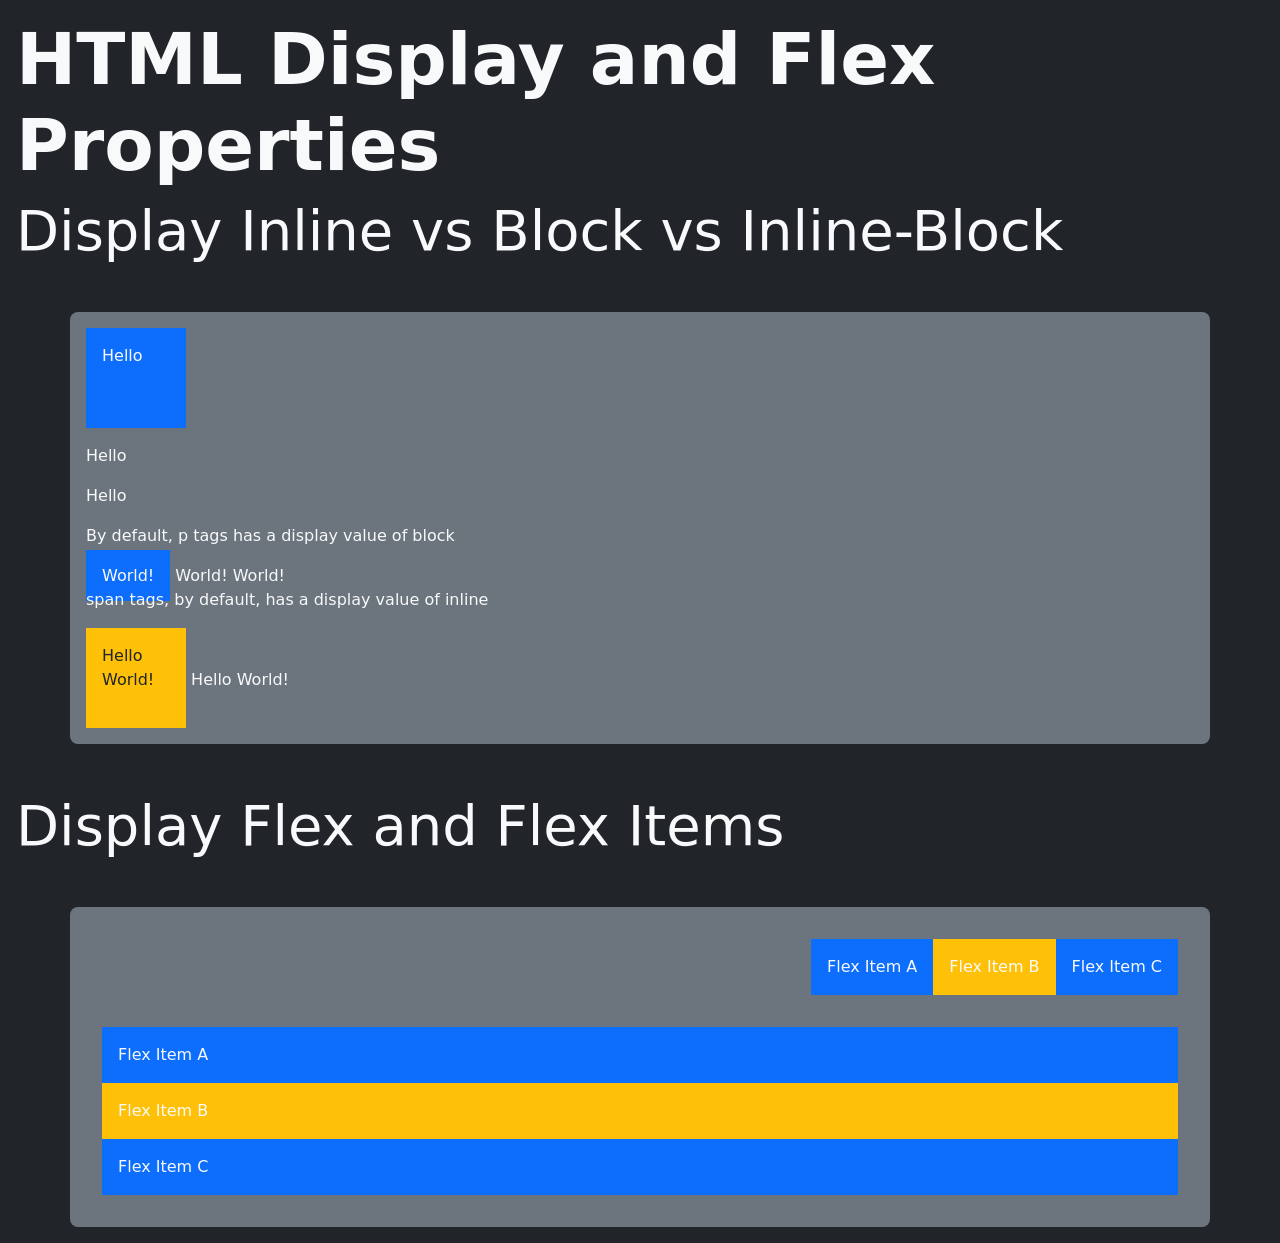
==== session10/index.html @ 65856d3e "added session 10" ====
<!DOCTYPE html>
<html lang="en">
<head>
    <meta charset="UTF-8">
    <meta name="viewport" content="width=device-width, initial-scale=1.0">
    <title>HTML Display and Flex Properties</title>
    <!-- Bootstrap Link -->
    <link href="https://cdn.jsdelivr.net/npm/bootstrap@5.3.8/dist/css/bootstrap.min.css" rel="stylesheet" integrity="sha384-sRIl4kxILFvY47J16cr9ZwB07vP4J8+LH7qKQnuqkuIAvNWLzeN8tE5YBujZqJLB" crossorigin="anonymous">
</head>
<body class="bg-dark text-light p-3">

    <h1 class="display-2 fw-bold">HTML Display and Flex Properties</h1>

    <h3 class="display-4">Display Inline vs Block vs Inline-Block</h3>
    
    <div class="bg-secondary p-3 mt-5 container rounded-3">
        <p class="bg-primary p-3" 
        style="width: 100px; height: 100px;">Hello</p>
        <p>Hello</p>
        <p>Hello</p>
        <p>By default, p tags has a display value of block</p>

        <span class="bg-primary p-3"
        style="width: 100px; height: 100px;">World!</span>
        <span>World!</span>
        <span>World!</span>
        <p>span tags, by default, has a display value of inline</p>

        <span class="d-inline-block bg-warning p-3 text-dark"
        style="width: 100px; height: 100px;">Hello World!</span>
        <span>Hello World!</span>
    </div>

    <h3 class="display-4 mt-5">Display Flex and Flex Items</h3>

    <div class="bg-secondary p-3 mt-5 container rounded-3">
        <!-- justify-content-[end] -> [start] -> [center] -->
        <div class="p-3 d-flex justify-content-end">
            <span class="bg-primary p-3">Flex Item A</span>
            <span class="bg-warning p-3">Flex Item B</span>
            <span class="bg-primary p-3">Flex Item C</span>
        </div>

        <!-- flex-[row] -> [column] -->
        <div class="p-3 d-flex justify-content-end flex-column">
            <span class="bg-primary p-3">Flex Item A</span>
            <span class="bg-warning p-3">Flex Item B</span>
            <span class="bg-primary p-3">Flex Item C</span>
        </div>
    </div>




    <!-- Bootstrap Script -->
    <script src="https://cdn.jsdelivr.net/npm/bootstrap@5.3.8/dist/js/bootstrap.bundle.min.js" integrity="sha384-FKyoEForCGlyvwx9Hj09JcYn3nv7wiPVlz7YYwJrWVcXK/BmnVDxM+D2scQbITxI" crossorigin="anonymous"></script>
</body>
</html>
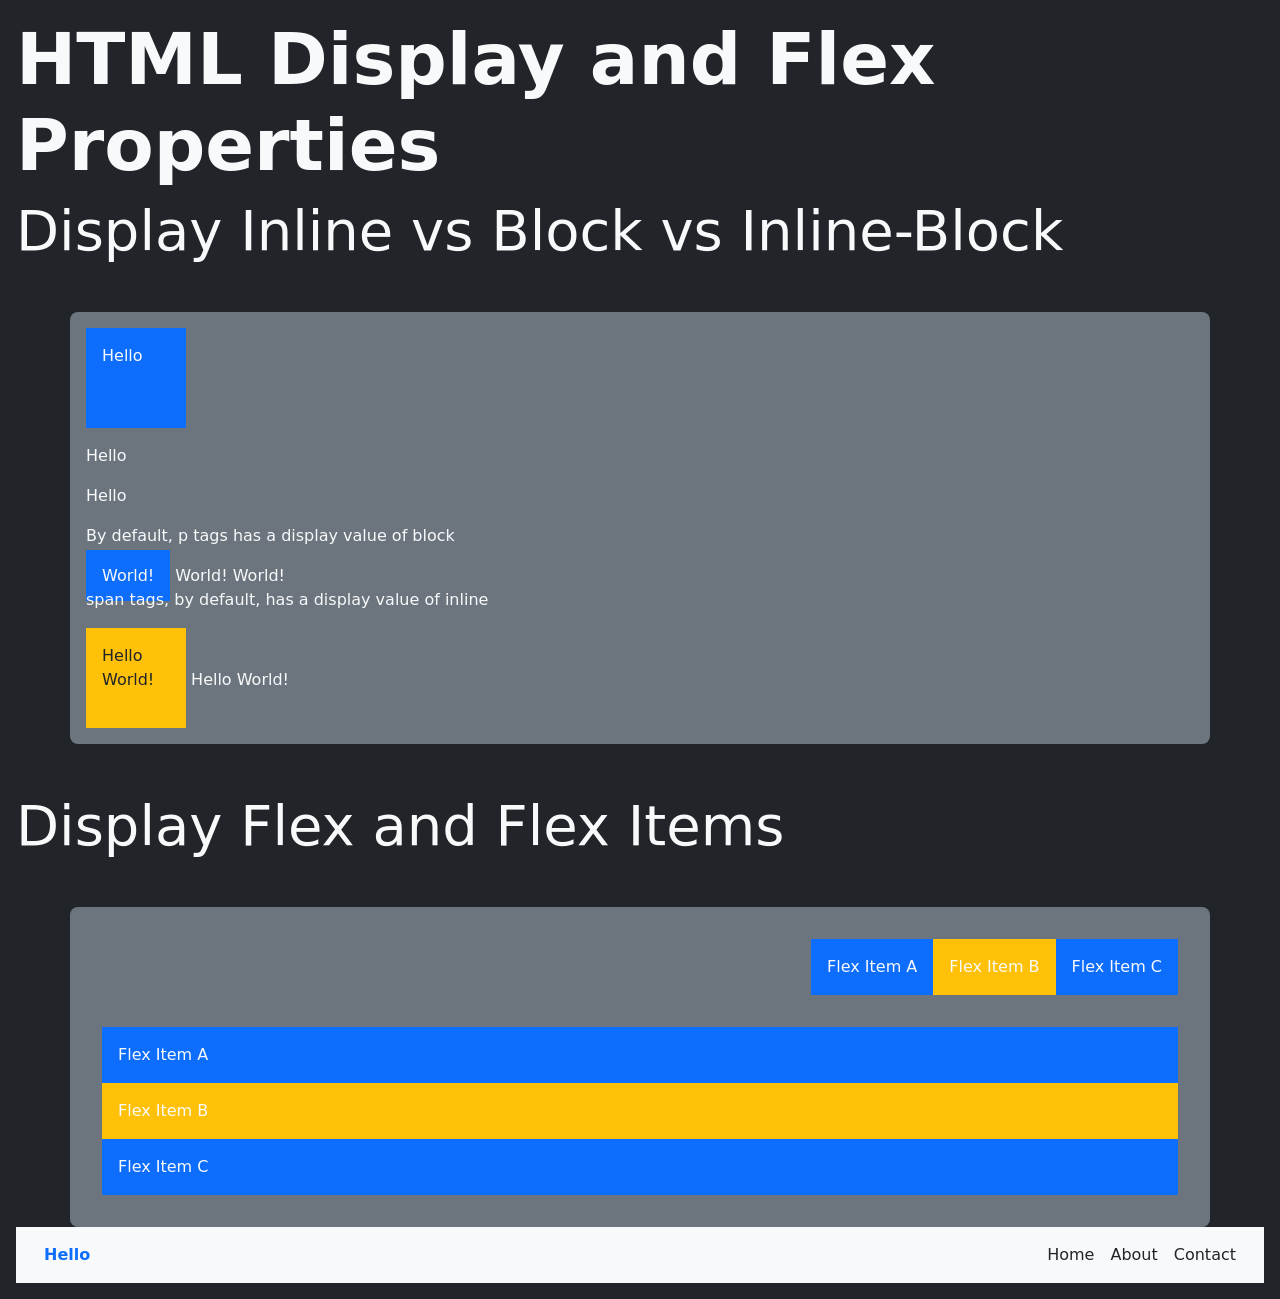
==== commit 7e24ead6: "added session11" ====
--- a/session10/index.html
+++ b/session10/index.html
@@ -49,6 +49,17 @@
         </div>
     </div>
 
+    <div class="bg-light container-fluid">
+        <div class="d-flex p-3">
+            <p class="fw-bold text-primary me-auto m-0">Hello</p>
+            <ul class="text-dark list-unstyled d-flex flex-row gap-3 m-0">
+                <li>Home</li>
+                <li>About</li>
+                <li>Contact</li>
+            </ul>
+        </div>
+    </div>
+
 
 
 
